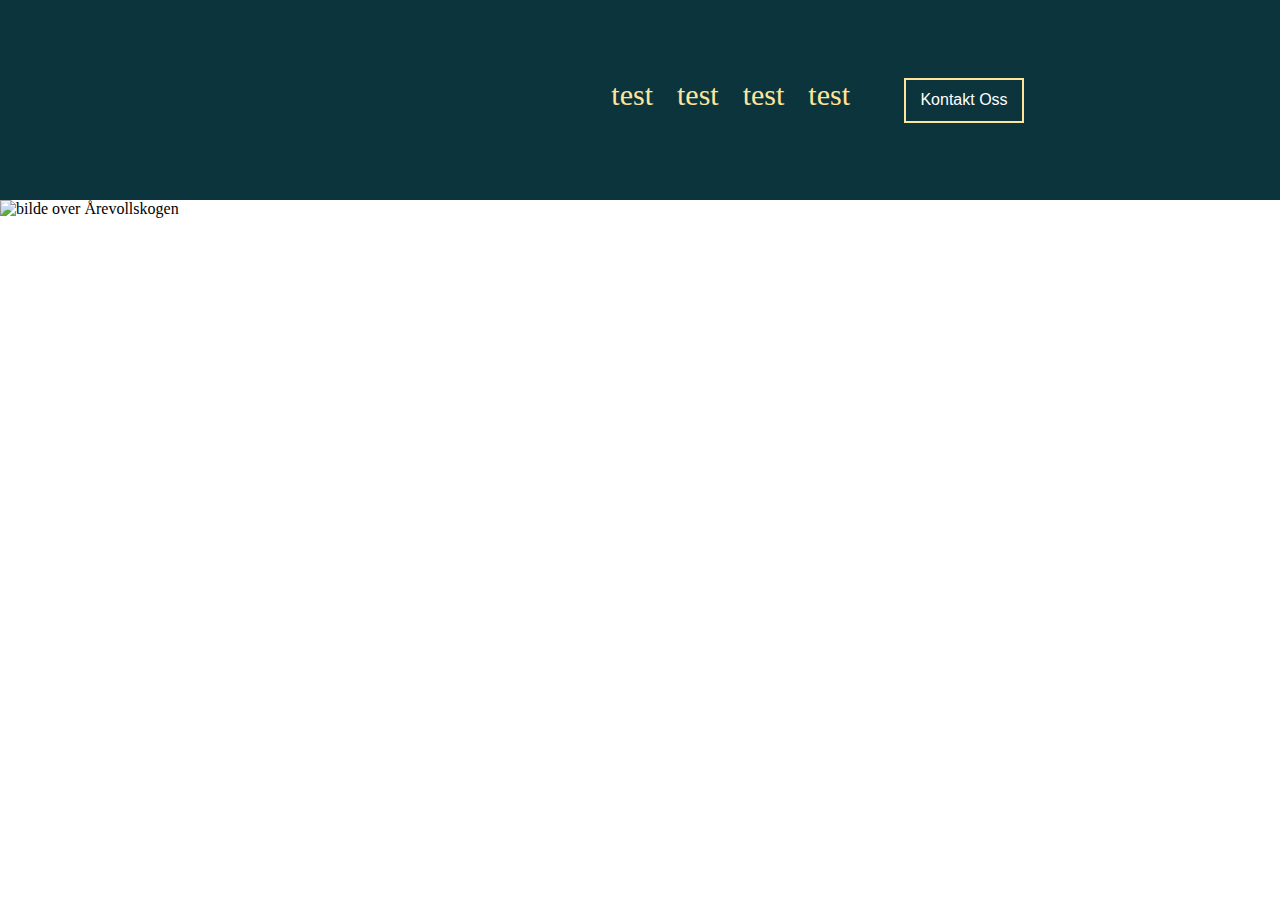
==== index.html @ 30f716c3 "Add files via upload" ====
<!DOCTYPE html>
<html lang="en">
  <head>
    <meta charset="UTF-8" />
    <meta name="viewport" content="width=device-width, initial-scale=1.0" />
    <title>Sun G Holding</title>
    <link rel="stylesheet" href="style.css" />
  </head>
  <body>
    <header>
      <div class="header">
        <div class="leftInfo">
          <img src="bilder/nettside header.png" alt="" id="logo" />
        </div>
        <div class="rightInfo">
          <a href="#" class="linkinfo">test</a>
          <a href="#" class="linkinfo">test</a>
          <a href="#" class="linkinfo">test</a>
          <a href="#" class="linkinfo">test</a>
          <button class="linkinfo" id="contact">Kontakt Oss</button>
        </div>
      </div>
    </header>
    <main class="main">
      <div class="mainImageDiv">
        <img
          src="bilder/åtbollskogen91,95.png"
          alt="bilde over Årevollskogen"
        />
        <div class="main-container">
          <div class="mainTextBox"></div>
        </div>
      </div>
    </main>
    <footer class="footer"></footer>
  </body>
  <script src="index.js"></script>
</html>
---- style.css ----
* {
  padding: 0;
  margin: 0;
}

body {
  /* background-color: var(--main-bg); */
  /* font-family: "Roboto", sans-serif; */
}

:root {
  --main-bg: rgb(12, 52, 61);
  --text-color: rgb(255, 229, 153);
  --hover-color: rgb(249, 191, 75);
}

.header {
  display: flex;
  background-color: beige;
  height: 200px;
  justify-content: space-between;
  align-items: center;
  background-color: var(--main-bg);
}

.header a {
  text-decoration: none;
  font-size: 30px;
  margin-right: 20px;
  color: var(--text-color);
  cursor: pointer;
}

.rightInfo {
  position: relative;
  margin-right: 20%;
}

#logo {
  height: 200px;
  width: auto;
  margin-top: 1px;
  margin-left: 100%;

  position: relative;
}

.leftInfo {
  position: relative;
}

#contact {
  background-color: transparent;
  border: solid 2px var(--text-color);
  color: white;
  width: 120px;
  font-size: 16px;
  height: 45px;
  cursor: pointer;
  margin-left: 30px;
}

#contact:hover {
  color: var(--hover-color);
  border: solid 2px var(--hover-color);
  text-decoration: underline;
}

.linkinfo {
  transition: 0.3s;
}

.linkinfo:hover {
  color: var(--hover-color);
  text-decoration: underline;
}

.mainImageDiv,
.mainImageDiv img {
  width: 100%;
  height: 600px;
}
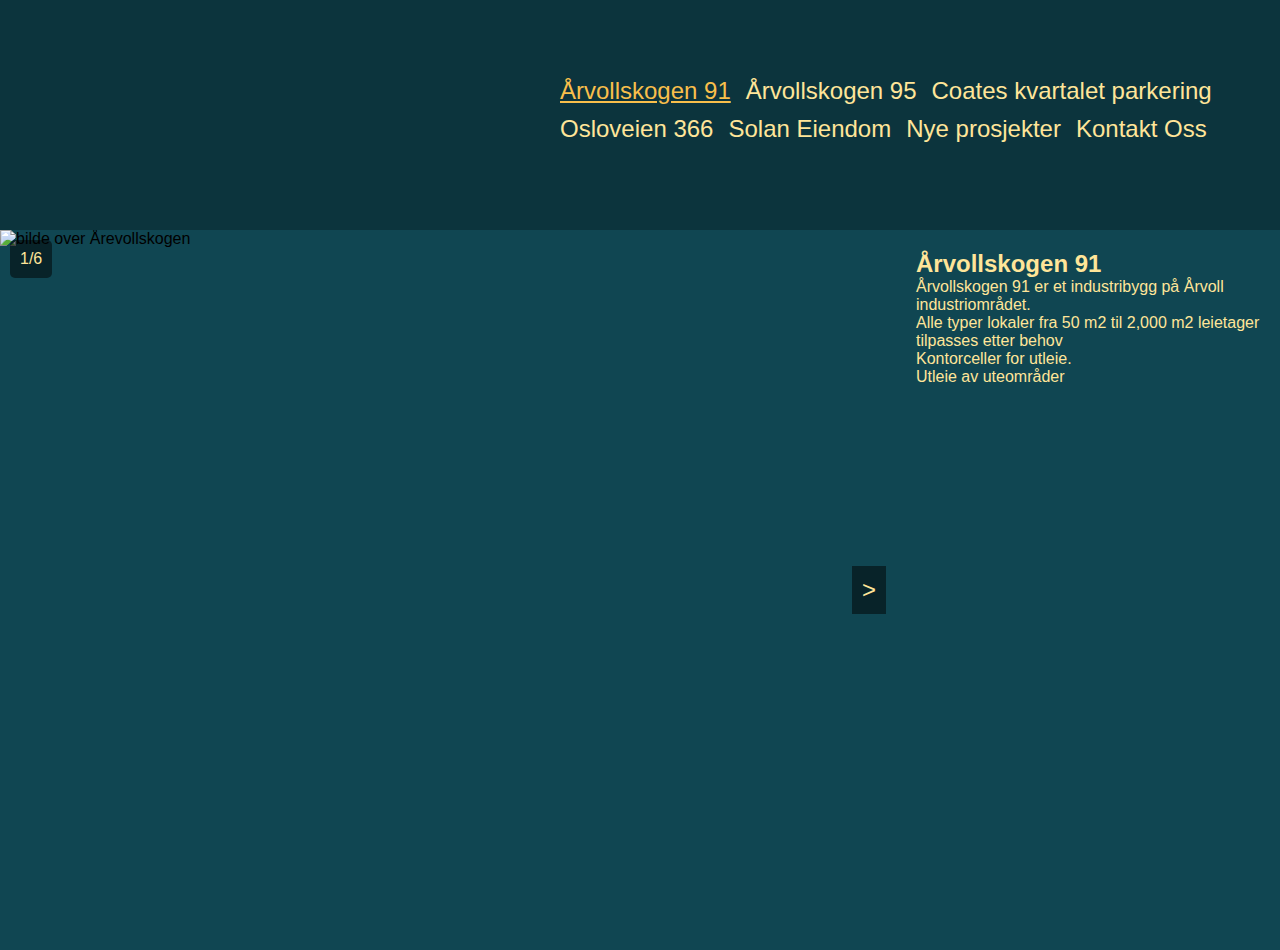
==== commit 7072ad46: "Add files via upload" ====
--- a/index.html
+++ b/index.html
@@ -9,28 +9,51 @@
   <body>
     <header>
       <div class="header">
+        <div class="menu-button-div">
+          <!-- <span id="menu-button" style="font-size: 30px; cursor: pointer"
+            >&#9776;</span
+          > -->
+        </div>
         <div class="leftInfo">
-          <img src="bilder/nettside header.png" alt="" id="logo" />
+          <img src="bilder/sun_G_HoldingLogo.png" alt="" id="logo" />
         </div>
         <div class="rightInfo">
-          <a href="#" class="linkinfo">test</a>
-          <a href="#" class="linkinfo">test</a>
-          <a href="#" class="linkinfo">test</a>
-          <a href="#" class="linkinfo">test</a>
-          <button class="linkinfo" id="contact">Kontakt Oss</button>
+          <a href="#" id="årvollskogen_91" class="linkinfo">Årvollskogen 91</a>
+          <a href="årvollskogen 95.html" class="linkinfo">Årvollskogen 95</a>
+          <a href="coates.html" class="linkinfo">Coates kvartalet parkering</a>
+          <a href="osloveien.html" class="linkinfo">Osloveien 366</a>
+          <a href="#" class="linkinfo">Solan Eiendom</a>
+          <a href="#" class="linkinfo">Nye prosjekter</a>
+          <a href="contact.html" class="linkinfo">Kontakt Oss</a>
         </div>
       </div>
     </header>
     <main class="main">
-      <div class="mainImageDiv">
-        <img
-          src="bilder/åtbollskogen91,95.png"
-          alt="bilde over Årevollskogen"
-        />
-        <div class="main-container">
-          <div class="mainTextBox"></div>
+      <div class="slideshow-container">
+        <div class="slideshow">
+          <div class="slidenumber"></div>
+          <img
+            src="bilderEier/Transfer_4/Årvollskogen 91 markert.jpg"
+            alt="bilde over Årevollskogen"
+            id="main-image"
+          />
         </div>
+        <div class="slide-caption"></div>
+        <button class="prev"><</button>
+        <button class="next">></button>
       </div>
+      <aside class="aside">
+        <div class="side-info">
+          <h2>Årvollskogen 91</h2>
+          <p>Årvollskogen 91 er et industribygg på Årvoll industriområdet.</p>
+          <p>
+            Alle typer lokaler fra 50 m2 til 2,000 m2 leietager tilpasses etter
+            behov
+          </p>
+          <p>Kontorceller for utleie.</p>
+          <p>Utleie av uteområder</p>
+        </div>
+      </aside>
     </main>
     <footer class="footer"></footer>
   </body>
--- a/style.css
+++ b/style.css
@@ -1,63 +1,83 @@
 * {
   padding: 0;
   margin: 0;
-}
-
-body {
-  /* background-color: var(--main-bg); */
-  /* font-family: "Roboto", sans-serif; */
+  box-sizing: border-box;
 }
 
 :root {
   --main-bg: rgb(12, 52, 61);
+  --side-bg: rgb(16, 70, 82);
   --text-color: rgb(255, 229, 153);
   --hover-color: rgb(249, 191, 75);
+  --fade-end-color: rgb(212, 224, 232);
+}
+
+body {
+  background-color: var(--side-bg);
+  font-family: "Roboto", sans-serif;
+}
+
+#årvollskogen_91,
+#årvollskogen_95,
+#coatesKvartalet,
+#osloveien,
+#contacthtml {
+  text-decoration: underline;
+  color: var(--hover-color);
 }
 
 .header {
   display: flex;
-  background-color: beige;
-  height: 200px;
+  background-color: var(--main-bg);
+  height: 230px;
+  align-items: center;
   justify-content: space-between;
-  align-items: center;
-  background-color: var(--main-bg);
+  padding: 0 20px;
+  overflow: hidden;
 }
 
 .header a {
   text-decoration: none;
-  font-size: 30px;
-  margin-right: 20px;
+  font-size: 24px;
+  margin-right: 15px;
   color: var(--text-color);
   cursor: pointer;
 }
 
+.leftInfo {
+  margin-right: 100px;
+}
+
 .rightInfo {
-  position: relative;
-  margin-right: 20%;
+  display: flex;
+  flex-wrap: wrap;
+  max-width: 700px;
+}
+
+.rightInfo a {
+  display: block;
+  margin-bottom: 10px;
 }
 
 #logo {
-  height: 200px;
+  height: 280px;
   width: auto;
   margin-top: 1px;
-  margin-left: 100%;
-
-  position: relative;
-}
-
-.leftInfo {
   position: relative;
 }
 
 #contact {
   background-color: transparent;
   border: solid 2px var(--text-color);
-  color: white;
+  color: var(--text-color);
   width: 120px;
   font-size: 16px;
   height: 45px;
   cursor: pointer;
-  margin-left: 30px;
+  margin-left: auto;
+  position: absolute;
+  top: 20px;
+  right: 20px;
 }
 
 #contact:hover {
@@ -67,16 +87,240 @@
 }
 
 .linkinfo {
+  transition: 0.1s;
+}
+
+.linkinfo:hover {
+  color: var(--hover-color);
+  /* text-decoration: underline; */
+  transform: scale(1.02);
+}
+
+.slideshow-container {
+  width: 70%;
+  height: 720px;
+  overflow: hidden;
+  position: relative;
+  float: left;
+}
+
+.slideshow {
+  position: relative;
+  width: 100%;
+  height: 100%;
+}
+
+.slideshow img {
+  width: 100%;
+  height: 100%;
+  object-fit: cover;
+}
+
+.slidenumber {
+  position: absolute;
+  top: 10px;
+  left: 10px;
+  color: var(--text-color);
+  padding: 10px;
+  background: rgba(0, 0, 0, 0.5);
+  border-radius: 5px;
+  z-index: 2;
+}
+
+.prev,
+.next {
+  position: absolute;
+  background-color: rgba(0, 0, 0, 0.5);
+  color: var(--text-color);
+  border: none;
+  font-size: 24px;
+  padding: 10px;
+  cursor: pointer;
+  z-index: 2;
+}
+
+.prev {
+  top: 50%;
+  left: 10px;
+  transform: translateY(-50%);
   transition: 0.3s;
 }
 
-.linkinfo:hover {
-  color: var(--hover-color);
-  text-decoration: underline;
-}
-
-.mainImageDiv,
+.next {
+  top: 50%;
+  right: 10px;
+  transform: translateY(-50%);
+  transition: 0.3s;
+}
+
+.prev:hover,
+.next:hover {
+  background-color: rgba(0, 0, 0, 0.7);
+  color: var(--hover-color);
+}
+
 .mainImageDiv img {
-  width: 100%;
-  height: 600px;
-}
+  width: 120%;
+  height: 120%;
+  object-fit: cover;
+  position: absolute;
+  top: 50%;
+  left: 50%;
+  transform: translate(-50%, -50%) scale(0.9);
+  pointer-events: none;
+}
+
+.menu-button-div {
+  margin-left: 21px;
+  color: var(--text-color);
+  transition: 0.3s;
+  cursor: pointer;
+}
+
+.menu-button-div:hover {
+  color: var(--hover-color);
+}
+
+.aside {
+  width: 30%;
+  background-color: var(--side-bg);
+  color: var(--text-color);
+  padding: 20px;
+  float: right;
+  box-sizing: border-box;
+  overflow-y: auto;
+  position: relative;
+}
+
+.side-info {
+  display: flex;
+  flex-direction: column;
+  justify-content: flex-start;
+  height: 100%;
+  position: relative;
+}
+
+.side-info h2 {
+  font-size: 24px;
+}
+
+@media screen and (max-width: 1200px) {
+  .header {
+    height: auto;
+    flex-direction: column;
+    align-items: center;
+  }
+
+  .leftInfo,
+  .rightInfo {
+    margin: 10px 0;
+  }
+
+  #logo {
+    margin: 0 auto;
+  }
+
+  .slideshow-container {
+    width: 100%;
+    height: auto;
+  }
+
+  .aside {
+    width: 100%;
+    height: auto;
+    margin-top: 20px;
+    float: none;
+  }
+
+  .rightInfo {
+    max-width: 100%;
+    justify-content: center;
+  }
+}
+
+@media screen and (max-width: 768px) {
+  .header a {
+    font-size: 20px;
+  }
+
+  #logo {
+    height: 220px;
+  }
+
+  .slideshow-container {
+    height: 400px;
+  }
+
+  .aside {
+    padding: 10px;
+  }
+
+  .prev,
+  .next {
+    font-size: 20px;
+    padding: 8px;
+  }
+}
+
+@media screen and (max-width: 480px) {
+  .header a {
+    font-size: 18px;
+    margin-right: 10px;
+  }
+
+  #logo {
+    height: 210px;
+  }
+
+  .slideshow-container {
+    height: 250px;
+  }
+
+  .aside {
+    padding: 10px;
+  }
+
+  .prev,
+  .next {
+    font-size: 18px;
+    padding: 6px;
+  }
+}
+
+.contact-div {
+  display: flex;
+  flex-direction: column;
+  align-items: center;
+  justify-content: center;
+  text-align: center;
+  height: 60vh;
+}
+
+.contacttitle {
+  font-size: 32px;
+  color: var(--text-color);
+  margin-bottom: 20px;
+  text-transform: uppercase;
+}
+
+.contact-details {
+  font-size: 20px;
+  color: var(--text-color);
+  margin-bottom: 10px;
+}
+
+#contact-link {
+  font-size: 22px;
+  color: var(--hover-color);
+  text-decoration: none;
+  border: 2px solid var(--hover-color);
+  padding: 10px 20px;
+  border-radius: 5px;
+  transition: color 0.3s, background-color 0.3s, border-color 0.3s;
+}
+
+#contact-link:hover {
+  color: var(--side-bg);
+  background-color: var(--hover-color);
+  border-color: var(--hover-color);
+}
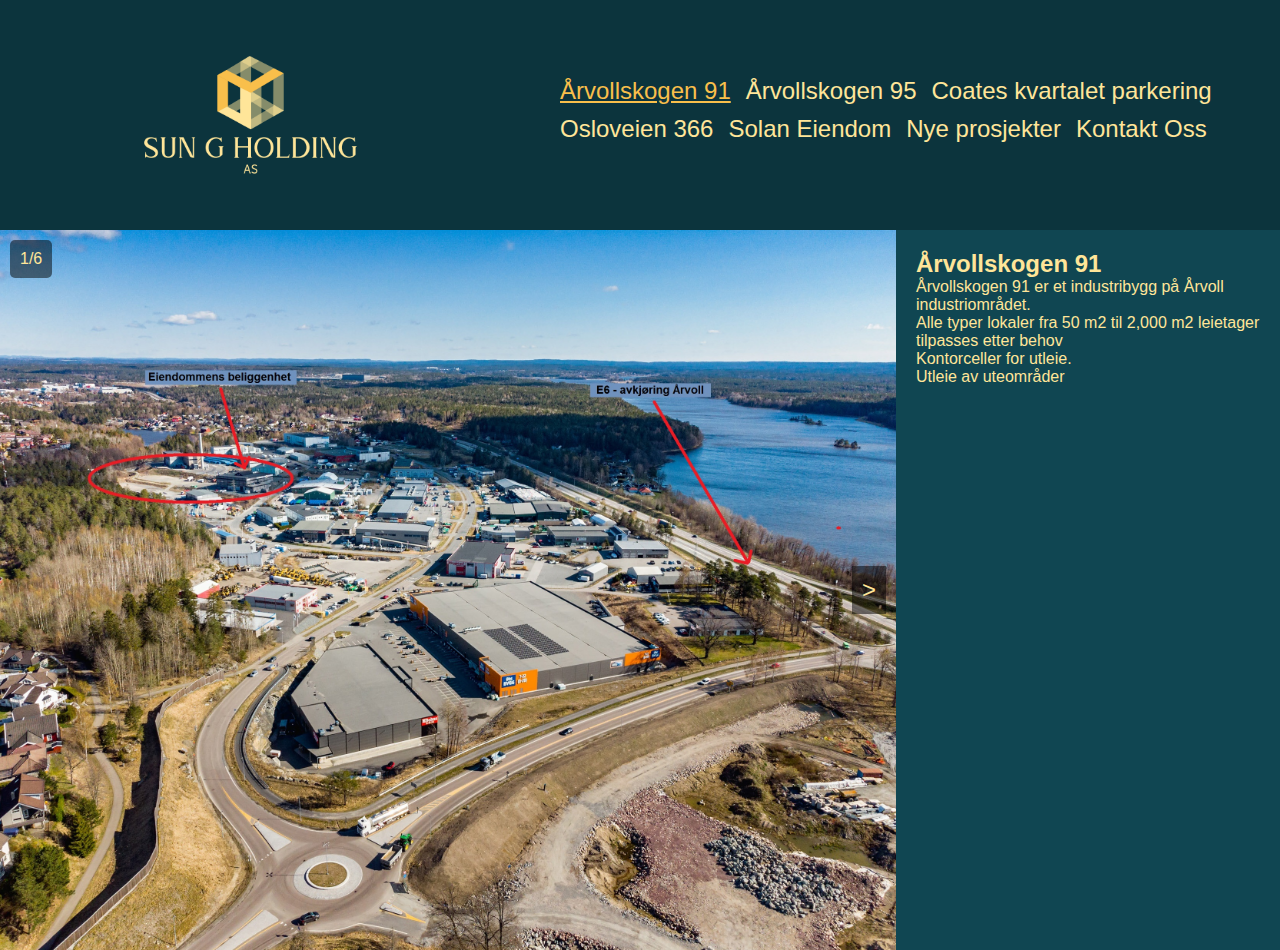
==== commit 827e66c9: "index.html" ====
--- a/index.html
+++ b/index.html
@@ -15,7 +15,7 @@
           > -->
         </div>
         <div class="leftInfo">
-          <img src="bilder/sun_G_HoldingLogo.png" alt="" id="logo" />
+          <img src="sun_G_HoldingLogo.png" alt="" id="logo" />
         </div>
         <div class="rightInfo">
           <a href="#" id="årvollskogen_91" class="linkinfo">Årvollskogen 91</a>
@@ -33,7 +33,7 @@
         <div class="slideshow">
           <div class="slidenumber"></div>
           <img
-            src="bilderEier/Transfer_4/Årvollskogen 91 markert.jpg"
+            src="Årvollskogen 91 markert.jpg"
             alt="bilde over Årevollskogen"
             id="main-image"
           />
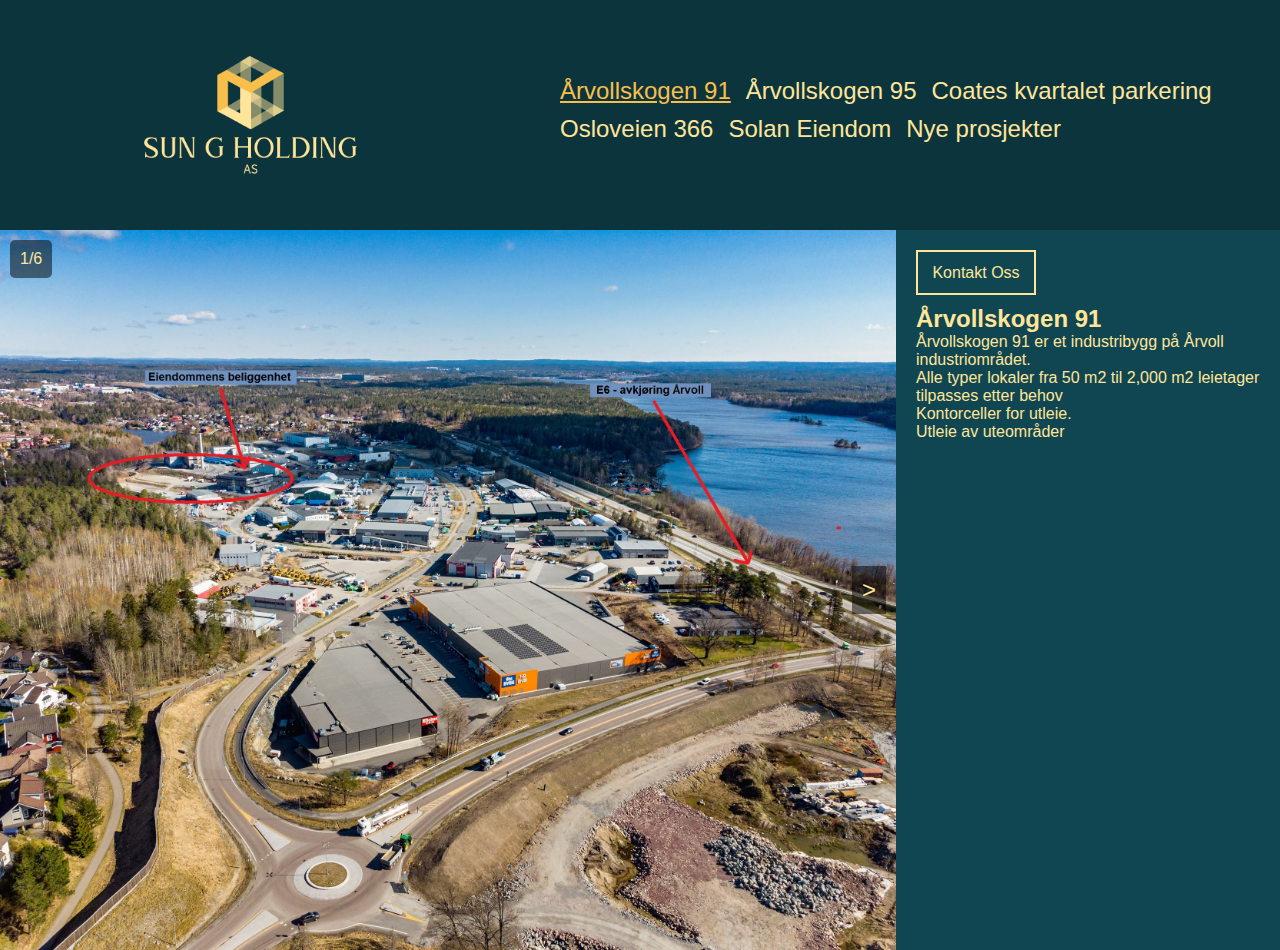
==== commit b1447f14: "Add files via upload" ====
--- a/index.html
+++ b/index.html
@@ -23,8 +23,8 @@
           <a href="coates.html" class="linkinfo">Coates kvartalet parkering</a>
           <a href="osloveien.html" class="linkinfo">Osloveien 366</a>
           <a href="#" class="linkinfo">Solan Eiendom</a>
+
           <a href="#" class="linkinfo">Nye prosjekter</a>
-          <a href="contact.html" class="linkinfo">Kontakt Oss</a>
         </div>
       </div>
     </header>
@@ -44,6 +44,13 @@
       </div>
       <aside class="aside">
         <div class="side-info">
+          <button
+            class="linkinfo"
+            id="contact"
+            onclick="window.location.href='contact.html'"
+          >
+            Kontakt Oss
+          </button>
           <h2>Årvollskogen 91</h2>
           <p>Årvollskogen 91 er et industribygg på Årvoll industriområdet.</p>
           <p>
--- a/style.css
+++ b/style.css
@@ -74,10 +74,7 @@
   font-size: 16px;
   height: 45px;
   cursor: pointer;
-  margin-left: auto;
-  position: absolute;
-  top: 20px;
-  right: 20px;
+  margin-bottom: 10px; /* Ensure there's some space around the button */
 }
 
 #contact:hover {
@@ -92,7 +89,6 @@
 
 .linkinfo:hover {
   color: var(--hover-color);
-  /* text-decoration: underline; */
   transform: scale(1.02);
 }
 
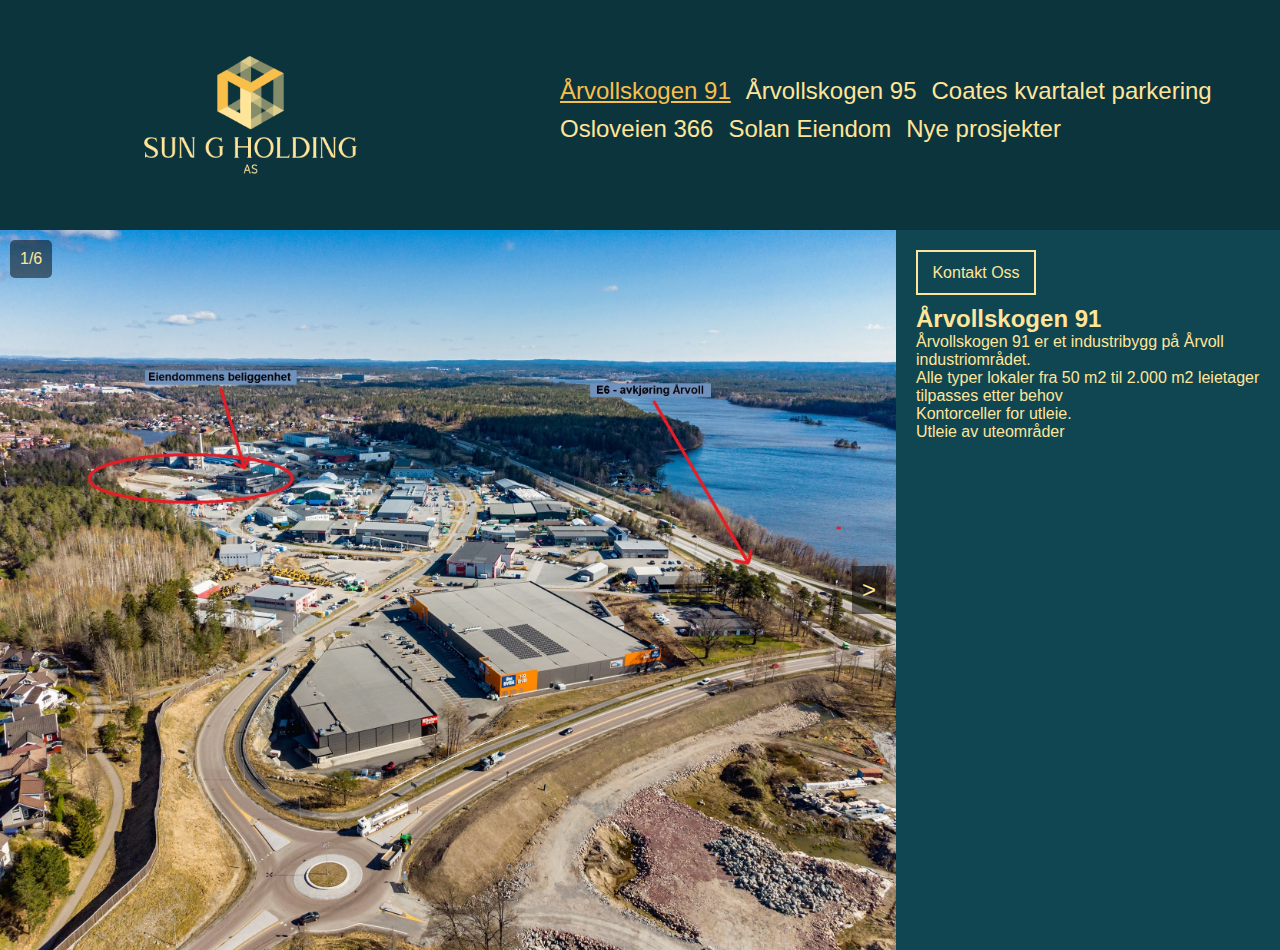
==== commit 115f8418: "index.html" ====
--- a/index.html
+++ b/index.html
@@ -54,7 +54,7 @@
           <h2>Årvollskogen 91</h2>
           <p>Årvollskogen 91 er et industribygg på Årvoll industriområdet.</p>
           <p>
-            Alle typer lokaler fra 50 m2 til 2,000 m2 leietager tilpasses etter
+            Alle typer lokaler fra 50 m2 til 2.000 m2 leietager tilpasses etter
             behov
           </p>
           <p>Kontorceller for utleie.</p>
